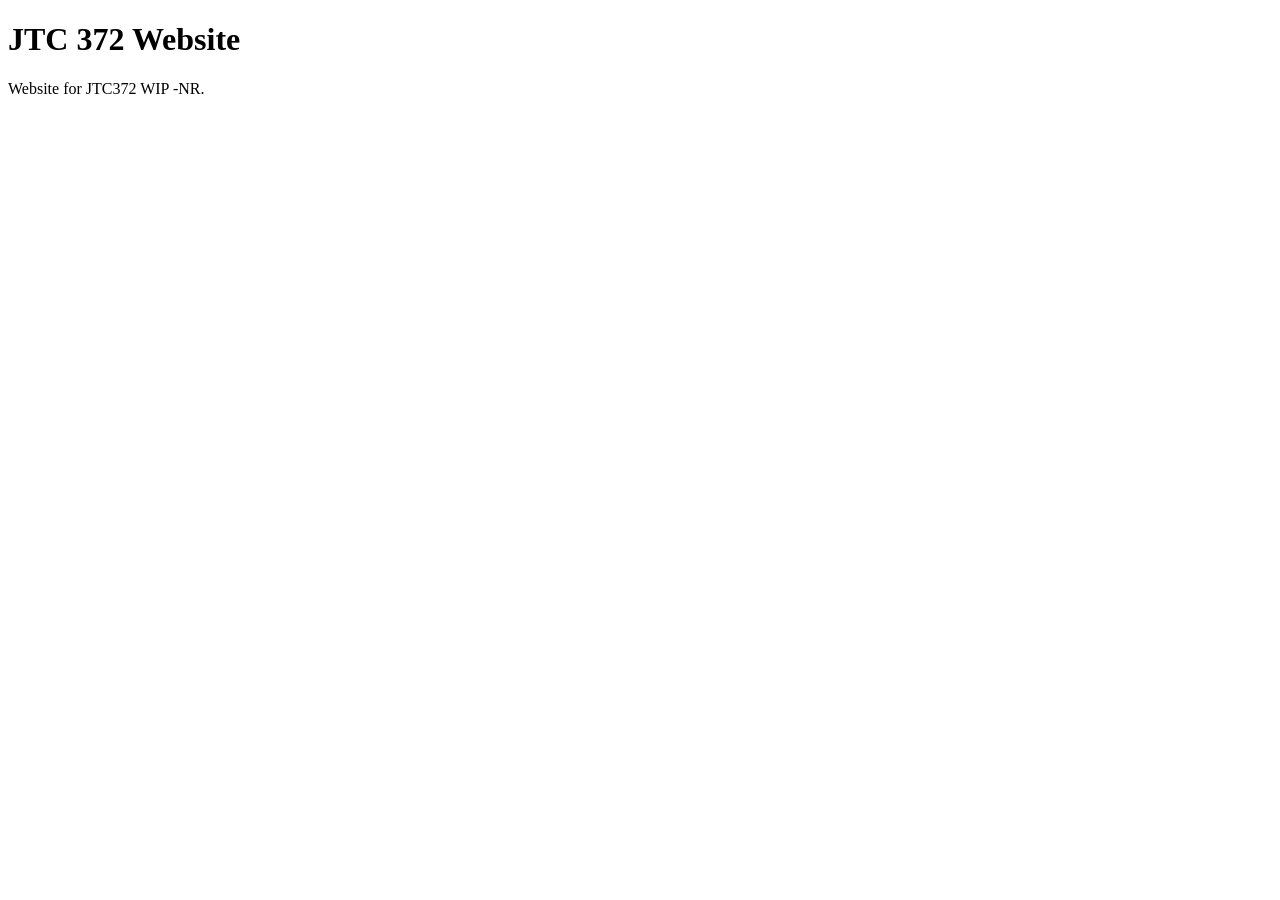
==== index.html @ 1078fe5a "Create initial index.html for JTC 372 website" ====
<!DOCTYPE html>
<html lang="en">
<head>
  <meta charset="UTF-8">
  <meta name="viewport" content="width=device-width, initial-scale=1.0">
  <title>JTC 372 Website</title>
</head>
<body>
  <h1>JTC 372 Website</h1>
  <p>Website for JTC372 WIP -NR.</p>
</body>
</html>
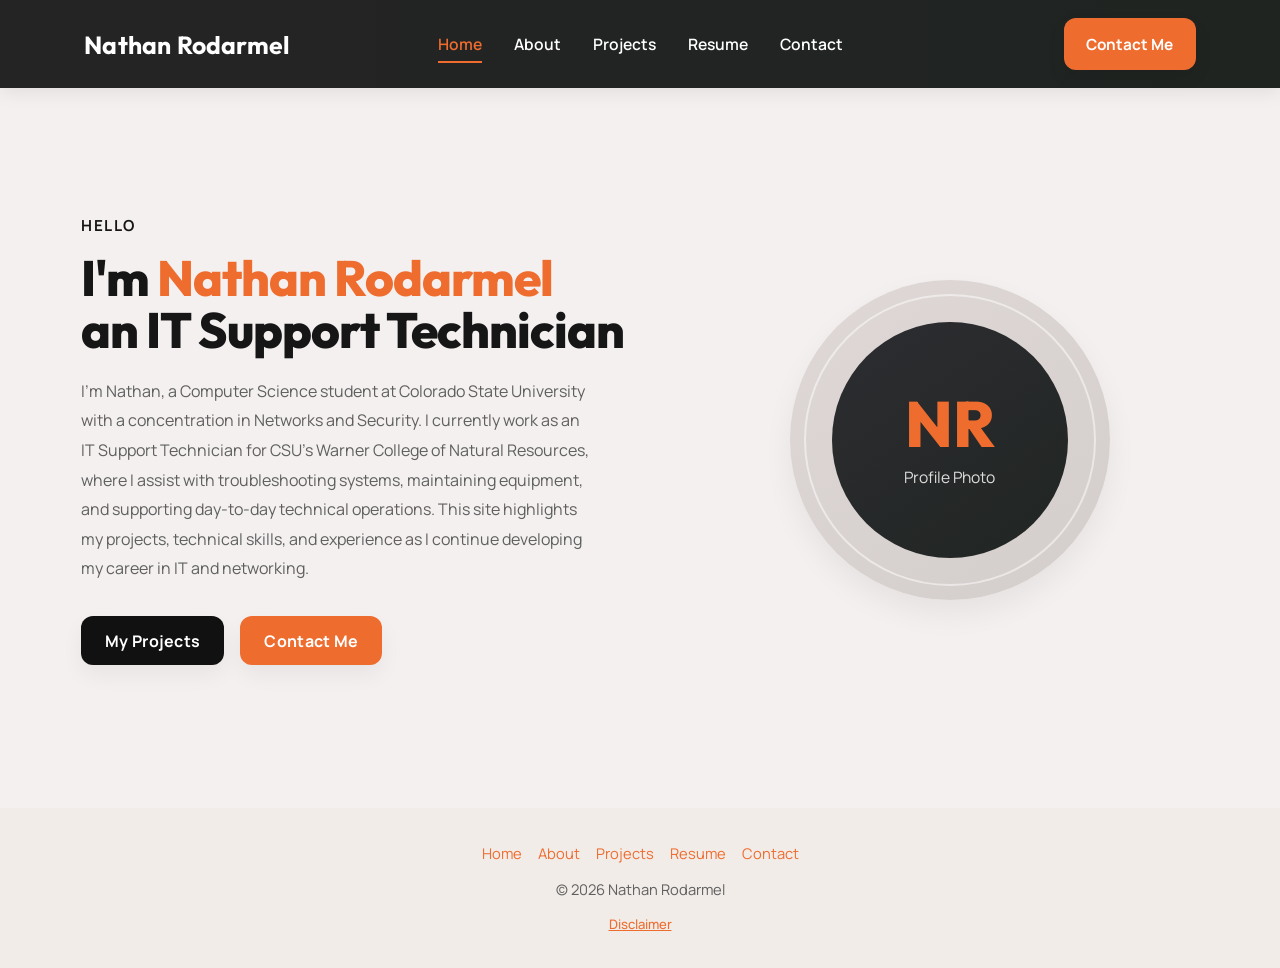
==== commit 0a246a59: "add the starting files" ====
--- a/index.html
+++ b/index.html
@@ -1,12 +1,86 @@
+<!--
+Name: Nathan Rodarmel
+Course: JTC 372
+Personal Portfolio Website Final Project
+index.html
+-->
 <!DOCTYPE html>
 <html lang="en">
 <head>
-  <meta charset="UTF-8">
-  <meta name="viewport" content="width=device-width, initial-scale=1.0">
-  <title>JTC 372 Website</title>
+    <meta charset="UTF-8" />
+    <meta name="viewport" content="width=device-width, initial-scale=1.0" />
+    <link rel="stylesheet" href="styles.css" />
+    <title>Nathan Rodarmel</title>
 </head>
 <body>
-  <h1>JTC 372 Website</h1>
-  <p>Website for JTC372 WIP -NR.</p>
+
+<nav>
+    <div class="nav__content">
+        <div class="logo"><a href="index.html">Nathan Rodarmel</a></div>
+
+        <ul class="nav__links">
+            <li><a class="active" href="index.html">Home</a></li>
+            <li><a href="about.html">About</a></li>
+            <li><a href="projects.html">Projects</a></li>
+            <li><a href="resume.html">Resume</a></li>
+            <li><a href="contact.html">Contact</a></li>
+        </ul>
+
+        <a class="nav__button" href="contact.html">Contact Me</a>
+    </div>
+</nav>
+
+<section class="section">
+    <div class="section__container">
+        <div class="content">
+            <p class="subtitle">HELLO</p>
+
+            <h1 class="title">
+                I'm <span>Nathan Rodarmel</span><br />
+                an IT Support Technician
+            </h1>
+
+            <p class="description">
+                I'm Nathan, a Computer Science student at Colorado State University with a
+                concentration in Networks and Security. I currently work as an IT Support
+                Technician for CSU's Warner College of Natural Resources, where I assist with
+                troubleshooting systems, maintaining equipment, and supporting day-to-day
+                technical operations. This site highlights my projects, technical skills, and
+                experience as I continue developing my career in IT and networking.
+            </p>
+
+            <div class="action__btns">
+                <button class="my_projects" onclick="window.location.href='projects.html'">My Projects</button>
+                <button class="contact_me" onclick="window.location.href='contact.html'">Contact Me</button>
+            </div>
+        </div>
+
+        <div class="image">
+            <div class="image-placeholder">
+                <div class="image-placeholder__inner">
+                    <span>NR</span>
+                    <p>Profile Photo</p>
+                </div>
+            </div>
+        </div>
+    </div>
+</section>
+
+<footer>
+    <div class="footer-links">
+        <a href="index.html">Home</a>
+        <a href="about.html">About</a>
+        <a href="projects.html">Projects</a>
+        <a href="resume.html">Resume</a>
+        <a href="contact.html">Contact</a>
+    </div>
+
+    <p>© 2026 Nathan Rodarmel</p>
+
+    <p class="disclaimer">
+        <a href="disclaimer.html">Disclaimer</a>
+    </p>
+</footer>
+
 </body>
-</html>
+</html>
--- a/styles.css
+++ b/styles.css
@@ -0,0 +1,716 @@
+/* Name: Nathan Rodarmel
+Course: JTC 372
+Personal Portfolio Website Final Project
+styles.css */
+@import url("https://fonts.googleapis.com/css2?family=Outfit:wght@400;500;600;700;800&family=Manrope:wght@400;500;600&display=swap");
+
+
+/* ========================================================= */
+/* Variables used across the entire site                      */
+/* ========================================================= */
+
+:root {
+    --primary-color: #ef6c2f;
+    --primary-color-dark: #d85b22;
+    --secondary-color: #676767;
+
+    --text-color-dark: #161616;
+    --text-color-medium: #5f5f5f;
+    --text-color-light: #8a8a8a;
+
+    --page-background-color: #f3f0ef;
+    --footer-background-color: #f1ece8;
+    --card-background-color: #ffffff;
+
+    --placeholder-background-light: #dfd8d6;
+    --placeholder-background-dark: #d3cdcb;
+
+    --navigation-background-dark: #242424;
+    --navigation-background-dark-alt: #1f2421;
+
+    --maximum-content-width: 1150px;
+    --soft-box-shadow: 0 14px 30px rgba(0, 0, 0, 0.06);
+}
+
+
+
+
+/* ========================================================= */
+/* Reset and base styles                                      */
+/* ========================================================= */
+
+* {
+    padding: 0;
+    margin: 0;
+    box-sizing: border-box;
+}
+
+html {
+    scroll-behavior: smooth;
+}
+
+body {
+    font-family: "Manrope", sans-serif;
+    background-color: var(--page-background-color);
+    color: var(--text-color-dark);
+    overflow-x: hidden;
+}
+
+a {
+    text-decoration: none;
+}
+
+
+
+
+/* ========================================================= */
+/* Shared layout and typography                               */
+/* ========================================================= */
+
+.section {
+    background-color: var(--page-background-color);
+}
+
+.subtitle {
+    letter-spacing: 1.5px;
+    color: var(--text-color-dark);
+    font-weight: 700;
+    margin-bottom: 1rem;
+    font-size: 0.95rem;
+}
+
+.title {
+    font-family: "Outfit", sans-serif;
+    font-size: 3.1rem;
+    font-weight: 800;
+    line-height: 1.05;
+    color: var(--text-color-dark);
+    margin-bottom: 1.3rem;
+    letter-spacing: -1px;
+}
+
+.title span {
+    color: var(--primary-color);
+}
+
+.description {
+    line-height: 1.85rem;
+    color: var(--text-color-medium);
+    margin-bottom: 2rem;
+    max-width: 32rem;
+    font-size: 1rem;
+}
+
+
+
+
+/* ========================================================= */
+/* Navigation (used on every page)                            */
+/* ========================================================= */
+
+nav {
+    width: 100%;
+    position: sticky;
+    top: 0;
+    left: 0;
+    background: linear-gradient(90deg, var(--navigation-background-dark), var(--navigation-background-dark-alt));
+    z-index: 99;
+    box-shadow: 0 4px 18px rgba(0, 0, 0, 0.08);
+}
+
+.nav__content {
+    max-width: var(--maximum-content-width);
+    margin: auto;
+    min-height: 88px;
+    padding: 0 1.2rem;
+    display: grid;
+    grid-template-columns: 1fr auto 1fr;
+    align-items: center;
+    gap: 1rem;
+}
+
+.logo {
+    justify-self: start;
+}
+
+.logo a {
+    font-family: "Outfit", sans-serif;
+    font-size: 1.55rem;
+    font-weight: 700;
+    color: #ffffff;
+    transition: 0.3s;
+    letter-spacing: 0.2px;
+}
+
+.logo a:hover {
+    color: #f4f4f4;
+}
+
+.nav__links {
+    display: flex;
+    align-items: center;
+    justify-content: center;
+    gap: 2rem;
+    list-style: none;
+}
+
+.nav__links li a {
+    padding: 0.35rem 0;
+    border-bottom: 2px solid transparent;
+    font-weight: 600;
+    color: #ffffff;
+    transition: 0.3s;
+    font-size: 0.98rem;
+}
+
+.nav__links li a:hover,
+.nav__links li a.active {
+    border-bottom-color: var(--primary-color);
+    color: var(--primary-color);
+}
+
+.nav__button {
+    justify-self: end;
+    display: inline-block;
+    padding: 0.95rem 1.4rem;
+    border-radius: 12px;
+    background-color: var(--primary-color);
+    color: #ffffff;
+    font-weight: 700;
+    font-size: 0.96rem;
+    transition: 0.25s;
+    box-shadow: 0 8px 18px rgba(0, 0, 0, 0.08);
+}
+
+.nav__button:hover {
+    background-color: var(--primary-color-dark);
+    transform: translateY(-1px);
+}
+
+
+
+
+/* ========================================================= */
+/* Footer (used on every page)                                */
+/* ========================================================= */
+
+footer {
+    background-color: var(--footer-background-color);
+    padding: 2.2rem 1rem;
+    text-align: center;
+    color: var(--text-color-medium);
+    font-size: 0.92rem;
+}
+
+.footer-links {
+    display: flex;
+    justify-content: center;
+    gap: 1rem;
+    flex-wrap: wrap;
+}
+
+footer p:first-of-type {
+    margin-top: 1rem;
+}
+
+.footer-links a {
+    color: var(--primary-color);
+}
+
+.disclaimer {
+    font-size: 0.82rem;
+    color: var(--text-color-light);
+    margin-top: 1rem;
+}
+
+.disclaimer a {
+    color: var(--text-color-light);
+    text-decoration: underline;
+    transition: 0.2s;
+}
+
+.disclaimer a:hover {
+    color: var(--primary-color);
+}
+
+
+
+
+/* ========================================================= */
+/* Homepage (index.html hero section)                         */
+/* ========================================================= */
+
+.section__container {
+    min-height: calc(90vh - 90px);
+    max-width: var(--maximum-content-width);
+    margin: auto;
+    padding: 1rem 1rem 2rem;
+    display: grid;
+    grid-template-columns: 1.08fr 0.92fr;
+    gap: 2.2rem;
+    align-items: center;
+}
+
+.content {
+    display: flex;
+    flex-direction: column;
+    justify-content: center;
+    max-width: 590px;
+}
+
+.action__btns {
+    display: flex;
+    gap: 1rem;
+    flex-wrap: wrap;
+}
+
+.action__btns button,
+.action__btns a {
+    font-size: 1rem;
+    font-weight: 700;
+    letter-spacing: 0.3px;
+    padding: 0.85rem 1.5rem;
+    outline: none;
+    border: none;
+    border-radius: 12px;
+    transition: 0.25s;
+    cursor: pointer;
+    font-family: "Manrope", sans-serif;
+    display: inline-block;
+    box-shadow: 0 10px 22px rgba(0, 0, 0, 0.05);
+}
+
+.my_projects {
+    background-color: #111111;
+    color: #ffffff;
+}
+
+.my_projects:hover {
+    background-color: #232323;
+    transform: translateY(-2px);
+}
+
+.contact_me {
+    color: #ffffff;
+    background-color: var(--primary-color);
+}
+
+.contact_me:hover {
+    background-color: var(--primary-color-dark);
+    transform: translateY(-2px);
+}
+
+
+
+
+/* ========================================================= */
+/* Homepage image and profile placeholder                     */
+/* ========================================================= */
+
+.image {
+    display: flex;
+    justify-content: center;
+    align-items: center;
+}
+
+.image-placeholder {
+    width: min(20rem, 80%);
+    aspect-ratio: 1 / 1;
+    border-radius: 50%;
+    background: linear-gradient(145deg, var(--placeholder-background-light), var(--placeholder-background-dark));
+    display: flex;
+    align-items: center;
+    justify-content: center;
+    box-shadow: var(--soft-box-shadow);
+    position: relative;
+}
+
+.image-placeholder::before {
+    content: "";
+    position: absolute;
+    inset: 14px;
+    border-radius: 50%;
+    border: 2px solid rgba(255, 255, 255, 0.5);
+}
+
+.image-placeholder__inner {
+    width: 74%;
+    height: 74%;
+    border-radius: 50%;
+    background: linear-gradient(145deg, #2d2d31, #202522);
+    display: flex;
+    flex-direction: column;
+    align-items: center;
+    justify-content: center;
+    color: #ffffff;
+    z-index: 1;
+    text-align: center;
+    padding: 1rem;
+}
+
+.image-placeholder__inner span {
+    font-family: "Outfit", sans-serif;
+    font-size: 4rem;
+    font-weight: 800;
+    color: var(--primary-color);
+    line-height: 1;
+    margin-bottom: 0.65rem;
+}
+
+.image-placeholder__inner p {
+    color: #dddddd;
+    font-size: 0.98rem;
+}
+
+
+
+
+/* ========================================================= */
+/* Disclaimer page header and top facts                       */
+/* ========================================================= */
+
+.disclaimer-body {
+    min-height: 100vh;
+    display: flex;
+    flex-direction: column;
+}
+
+.disclaimer-page {
+    background-color: var(--page-background-color);
+    flex: 1;
+}
+
+.disclaimer-wrapper {
+    max-width: var(--maximum-content-width);
+    margin: 0 auto;
+    padding: 2.75rem 1.2rem 1rem;
+}
+
+.disclaimer-header {
+    max-width: 620px;
+    margin-bottom: 1.5rem;
+}
+
+.disclaimer-header .title {
+    font-size: 2rem;
+    line-height: 1.1;
+    margin-bottom: 1rem;
+    font-weight: 600;
+    max-width: none;
+}
+
+.project-facts {
+    display: flex;
+    flex-direction: column;
+    gap: 0.8rem;
+    margin-top: 0.75rem;
+}
+
+.fact-item {
+    display: flex;
+    gap: 1rem;
+    align-items: center;
+    flex-wrap: wrap;
+    padding-bottom: 0.65rem;
+    border-bottom: 1px solid rgba(0, 0, 0, 0.08);
+}
+
+.fact-label {
+    min-width: 80px;
+    font-family: "Outfit", sans-serif;
+    font-size: 1rem;
+    font-weight: 700;
+    color: var(--primary-color);
+}
+
+.fact-value {
+    color: var(--text-color-medium);
+    font-size: 1rem;
+    line-height: 1.6;
+    display: flex;
+    align-items: center;
+    gap: 0.6rem;
+}
+
+.tool-logo {
+    width: 20px;
+    height: 20px;
+    object-fit: contain;
+}
+
+.disclaimer-columns {
+    display: grid;
+    grid-template-columns: 1fr 1fr;
+    gap: 2rem;
+    align-items: start;
+}
+
+.disclaimer-column {
+    display: flex;
+    flex-direction: column;
+    gap: 1rem;
+}
+
+.disclaimer-block {
+    padding-bottom: 0.85rem;
+    border-bottom: 1px solid rgba(0, 0, 0, 0.08);
+}
+
+.disclaimer-block h2 {
+    font-family: "Outfit", sans-serif;
+    font-size: 1.2rem;
+    line-height: 1.15;
+    margin-bottom: 0.45rem;
+    color: var(--text-color-dark);
+}
+
+.disclaimer-block p {
+    color: var(--text-color-medium);
+    line-height: 1.65;
+    font-size: 0.97rem;
+}
+
+.disclaimer-block ul {
+    margin-top: 0.35rem;
+    padding-left: 1.2rem;
+    color: var(--text-color-medium);
+    line-height: 1.65;
+    font-size: 0.97rem;
+}
+
+.disclaimer-block li + li {
+    margin-top: 0.2rem;
+}
+
+.disclaimer-block a,
+.content a {
+    color: var(--primary-color);
+    text-decoration: none;
+    font-weight: 600;
+}
+
+.disclaimer-block a:hover,
+.content a:hover {
+    text-decoration: underline;
+}
+
+.disclaimer a {
+    color: var(--primary-color);
+    text-decoration: underline;
+    font-weight: 500;
+}
+
+
+/* ========================================================= */
+/* Disclaimer page columns and content blocks                 */
+/* ========================================================= */
+
+.disclaimer-columns {
+    display: grid;
+    grid-template-columns: 1fr 1fr;
+    gap: 2.25rem;
+    align-items: start;
+}
+
+.disclaimer-column {
+    display: flex;
+    flex-direction: column;
+    gap: 1.25rem;
+}
+
+.disclaimer-block {
+    padding-bottom: 1rem;
+    border-bottom: 1px solid rgba(0, 0, 0, 0.08);
+}
+
+.disclaimer-columns {
+    display: grid;
+    grid-template-columns: 1fr 0.9fr;
+    gap: 2rem;
+    align-items: start;
+}
+
+.disclaimer-column {
+    display: flex;
+    flex-direction: column;
+    gap: 1.1rem;
+}
+
+.disclaimer-block {
+    padding-bottom: 0.9rem;
+    border-bottom: 1px solid rgba(0, 0, 0, 0.08);
+}
+
+.disclaimer-block h2 {
+    font-family: "Outfit", sans-serif;
+    font-size: 1.2rem;
+    line-height: 1.15;
+    margin-bottom: 0.45rem;
+    color: var(--text-color-dark);
+}
+
+.disclaimer-block p {
+    color: var(--text-color-medium);
+    line-height: 1.65;
+    font-size: 0.97rem;
+}
+
+.disclaimer-block ul {
+    margin-top: 0.35rem;
+    padding-left: 1.2rem;
+    color: var(--text-color-medium);
+    line-height: 1.65;
+    font-size: 0.97rem;
+}
+
+.disclaimer-block li + li {
+    margin-top: 0.2rem;
+}
+
+.disclaimer-block a,
+.content a {
+    color: var(--primary-color);
+    text-decoration: none;
+    font-weight: 600;
+}
+
+.disclaimer a {
+    color: var(--primary-color);
+    text-decoration: underline;
+    font-weight: 500;
+}
+
+
+
+/* ========================================================= */
+/* Future pages                                               */
+/* ========================================================= */
+
+/* Add about page, projects page, resume page, and contact page styles below this line. */
+
+
+
+
+
+
+
+
+
+
+
+/* ========================================================= */
+/* Responsive styles                                          */
+/* ========================================================= */
+
+@media (max-width: 980px) {
+    .nav__content {
+        grid-template-columns: 1fr;
+        padding: 1rem 1.2rem 1.2rem;
+    }
+
+    .logo,
+    .nav__button {
+        justify-self: center;
+    }
+
+    .nav__links {
+        flex-wrap: wrap;
+        gap: 1rem 1.5rem;
+    }
+
+    .section__container {
+        grid-template-columns: 1fr;
+        text-align: center;
+        padding: 3rem 1.2rem 3.5rem;
+        gap: 2.5rem;
+    }
+
+    .content {
+        max-width: 100%;
+        margin: 0 auto;
+        align-items: center;
+    }
+
+    .description {
+        margin-left: auto;
+        margin-right: auto;
+    }
+
+    .action__btns {
+        justify-content: center;
+    }
+
+    .image-placeholder {
+        width: min(21rem, 86vw);
+    }
+
+    .disclaimer-columns {
+        grid-template-columns: 1fr;
+        gap: 1.25rem;
+    }
+
+    .disclaimer-header .title {
+        font-size: 2rem;
+        max-width: none;
+    }
+}
+
+@media (max-width: 700px) {
+    .title {
+        font-size: 2.9rem;
+    }
+
+    .section__container {
+        min-height: auto;
+        padding-top: 2.5rem;
+    }
+
+    .nav__button {
+        padding: 0.85rem 1.2rem;
+    }
+
+    .disclaimer-wrapper {
+        padding: 1.5rem 1rem 2.5rem;
+    }
+
+    .disclaimer-header .title {
+        font-size: 1.85rem;
+    }
+
+    .disclaimer-block h2 {
+        font-size: 1.15rem;
+    }
+
+    .fact-item {
+        gap: 0.5rem;
+    }
+
+    .fact-label {
+        min-width: auto;
+        width: 100%;
+    }
+}
+
+@media (max-width: 500px) {
+    .title {
+        font-size: 2.35rem;
+    }
+
+    .description {
+        font-size: 0.96rem;
+        line-height: 1.75rem;
+    }
+
+    .action__btns button,
+    .action__btns a {
+        width: 100%;
+    }
+
+    .nav__links li a {
+        font-size: 0.93rem;
+    }
+
+    .logo a {
+        font-size: 1.35rem;
+    }
+}
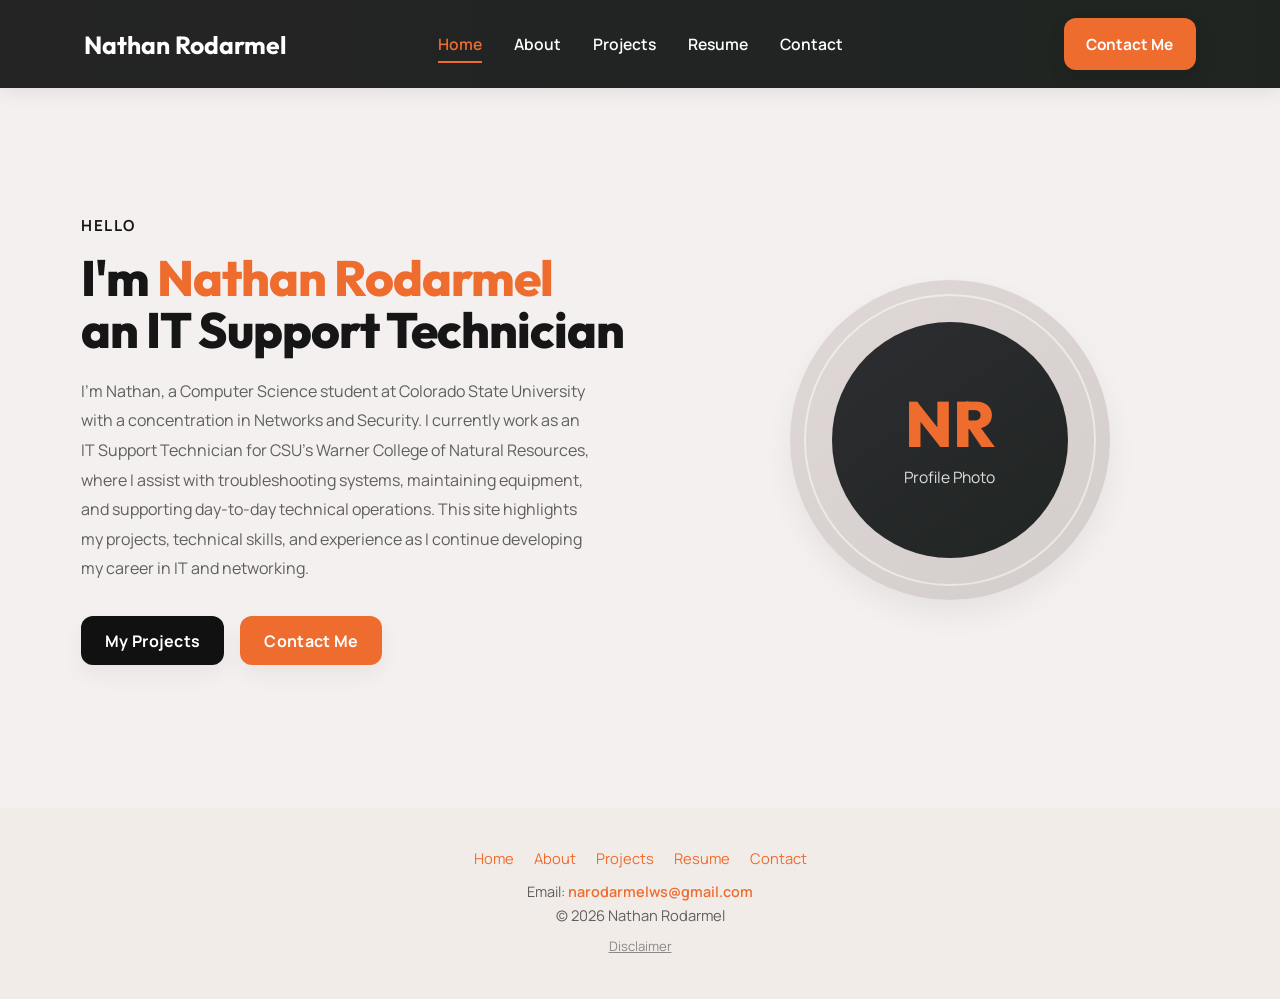
==== commit c47e2c59: "add all files" ====
--- a/index.html
+++ b/index.html
@@ -75,6 +75,10 @@
         <a href="contact.html">Contact</a>
     </div>
 
+    <p class="footer-email">
+        Email: <a href="mailto:narodarmelws@gmail.com">narodarmelws@gmail.com</a>
+    </p>
+
     <p>© 2026 Nathan Rodarmel</p>
 
     <p class="disclaimer">
--- a/styles.css
+++ b/styles.css
@@ -1,9 +1,10 @@
 /* Name: Nathan Rodarmel
 Course: JTC 372
 Personal Portfolio Website Final Project
-styles.css */
+styles.css
+
+Notice: Some of this file has been organized with the use of Gen AI Tools*/
 @import url("https://fonts.googleapis.com/css2?family=Outfit:wght@400;500;600;700;800&family=Manrope:wght@400;500;600&display=swap");
-
 
 /* ========================================================= */
 /* Variables used across the entire site                      */
@@ -31,9 +32,6 @@
     --maximum-content-width: 1150px;
     --soft-box-shadow: 0 14px 30px rgba(0, 0, 0, 0.06);
 }
-
-
-
 
 /* ========================================================= */
 /* Reset and base styles                                      */
@@ -59,9 +57,6 @@
 a {
     text-decoration: none;
 }
-
-
-
 
 /* ========================================================= */
 /* Shared layout and typography                               */
@@ -101,9 +96,6 @@
     font-size: 1rem;
 }
 
-
-
-
 /* ========================================================= */
 /* Navigation (used on every page)                            */
 /* ========================================================= */
@@ -133,17 +125,22 @@
     justify-self: start;
 }
 
-.logo a {
+nav .logo a {
     font-family: "Outfit", sans-serif;
     font-size: 1.55rem;
     font-weight: 700;
     color: #ffffff;
-    transition: 0.3s;
-    letter-spacing: 0.2px;
-}
-
-.logo a:hover {
-    color: #f4f4f4;
+    transition: color 0.3s ease;
+}
+
+/* Hover */
+nav .logo a:hover {
+    color: var(--primary-color);
+}
+
+/* Click */
+nav .logo a:active {
+    color: var(--primary-color-dark);
 }
 
 .nav__links {
@@ -187,16 +184,13 @@
     transform: translateY(-1px);
 }
 
-
-
-
 /* ========================================================= */
 /* Footer (used on every page)                                */
 /* ========================================================= */
 
 footer {
     background-color: var(--footer-background-color);
-    padding: 2.2rem 1rem;
+    padding: 2.5rem 1rem;
     text-align: center;
     color: var(--text-color-medium);
     font-size: 0.92rem;
@@ -205,22 +199,39 @@
 .footer-links {
     display: flex;
     justify-content: center;
-    gap: 1rem;
+    gap: 1.25rem;
     flex-wrap: wrap;
-}
-
-footer p:first-of-type {
-    margin-top: 1rem;
+    margin-bottom: 0.9rem;
 }
 
 .footer-links a {
     color: var(--primary-color);
+}
+
+.footer-email {
+    margin: 0.35rem 0 0.25rem;
+    font-size: 0.9rem;
+    color: var(--text-color-medium);
+}
+
+.footer-email a {
+    color: var(--primary-color);
+    text-decoration: none;
+    font-weight: 600;
+}
+
+.footer-email a:hover {
+    text-decoration: underline;
+}
+
+footer p {
+    margin: 0.25rem 0;
 }
 
 .disclaimer {
     font-size: 0.82rem;
     color: var(--text-color-light);
-    margin-top: 1rem;
+    margin-top: 0.75rem;
 }
 
 .disclaimer a {
@@ -232,9 +243,6 @@
 .disclaimer a:hover {
     color: var(--primary-color);
 }
-
-
-
 
 /* ========================================================= */
 /* Homepage (index.html hero section)                         */
@@ -300,9 +308,6 @@
     transform: translateY(-2px);
 }
 
-
-
-
 /* ========================================================= */
 /* Homepage image and profile placeholder                     */
 /* ========================================================= */
@@ -362,11 +367,8 @@
     font-size: 0.98rem;
 }
 
-
-
-
-/* ========================================================= */
-/* Disclaimer page header and top facts                       */
+/* ========================================================= */
+/* Disclaimer page header and content                         */
 /* ========================================================= */
 
 .disclaimer-body {
@@ -440,7 +442,7 @@
 
 .disclaimer-columns {
     display: grid;
-    grid-template-columns: 1fr 1fr;
+    grid-template-columns: 1fr 0.9fr;
     gap: 2rem;
     align-items: start;
 }
@@ -448,11 +450,11 @@
 .disclaimer-column {
     display: flex;
     flex-direction: column;
-    gap: 1rem;
+    gap: 1.1rem;
 }
 
 .disclaimer-block {
-    padding-bottom: 0.85rem;
+    padding-bottom: 0.9rem;
     border-bottom: 1px solid rgba(0, 0, 0, 0.08);
 }
 
@@ -494,109 +496,24 @@
     text-decoration: underline;
 }
 
-.disclaimer a {
-    color: var(--primary-color);
-    text-decoration: underline;
-    font-weight: 500;
-}
-
-
-/* ========================================================= */
-/* Disclaimer page columns and content blocks                 */
-/* ========================================================= */
-
-.disclaimer-columns {
-    display: grid;
-    grid-template-columns: 1fr 1fr;
-    gap: 2.25rem;
-    align-items: start;
-}
-
-.disclaimer-column {
-    display: flex;
-    flex-direction: column;
-    gap: 1.25rem;
-}
-
-.disclaimer-block {
-    padding-bottom: 1rem;
-    border-bottom: 1px solid rgba(0, 0, 0, 0.08);
-}
-
-.disclaimer-columns {
-    display: grid;
-    grid-template-columns: 1fr 0.9fr;
-    gap: 2rem;
-    align-items: start;
-}
-
-.disclaimer-column {
-    display: flex;
-    flex-direction: column;
-    gap: 1.1rem;
-}
-
-.disclaimer-block {
-    padding-bottom: 0.9rem;
-    border-bottom: 1px solid rgba(0, 0, 0, 0.08);
-}
-
-.disclaimer-block h2 {
-    font-family: "Outfit", sans-serif;
-    font-size: 1.2rem;
-    line-height: 1.15;
-    margin-bottom: 0.45rem;
-    color: var(--text-color-dark);
-}
-
-.disclaimer-block p {
+.disclaimer-note {
+    margin-top: 2rem;
+    padding-top: 1.25rem;
+    border-top: 1px solid rgba(0, 0, 0, 0.08);
+}
+
+.disclaimer-note p {
     color: var(--text-color-medium);
     line-height: 1.65;
     font-size: 0.97rem;
-}
-
-.disclaimer-block ul {
-    margin-top: 0.35rem;
-    padding-left: 1.2rem;
-    color: var(--text-color-medium);
-    line-height: 1.65;
-    font-size: 0.97rem;
-}
-
-.disclaimer-block li + li {
-    margin-top: 0.2rem;
-}
-
-.disclaimer-block a,
-.content a {
-    color: var(--primary-color);
-    text-decoration: none;
-    font-weight: 600;
-}
-
-.disclaimer a {
-    color: var(--primary-color);
-    text-decoration: underline;
-    font-weight: 500;
-}
-
-
+    max-width: 760px;
+}
 
 /* ========================================================= */
 /* Future pages                                               */
 /* ========================================================= */
 
 /* Add about page, projects page, resume page, and contact page styles below this line. */
-
-
-
-
-
-
-
-
-
-
 
 /* ========================================================= */
 /* Responsive styles                                          */
@@ -713,4 +630,4 @@
     .logo a {
         font-size: 1.35rem;
     }
-}+}
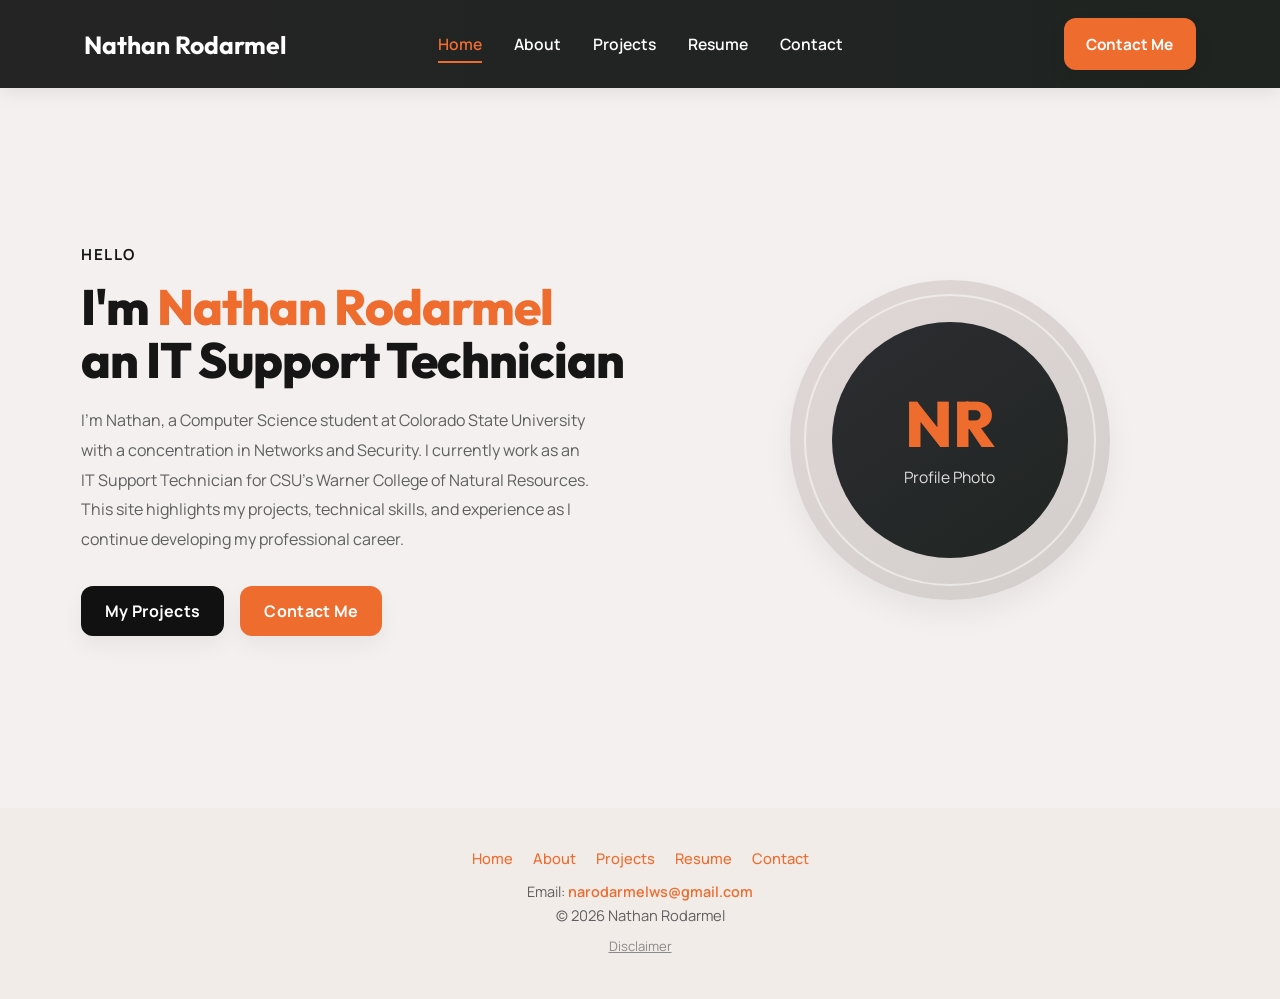
==== commit 945948a5: "last minute changes" ====
--- a/index.html
+++ b/index.html
@@ -43,10 +43,8 @@
             <p class="description">
                 I'm Nathan, a Computer Science student at Colorado State University with a
                 concentration in Networks and Security. I currently work as an IT Support
-                Technician for CSU's Warner College of Natural Resources, where I assist with
-                troubleshooting systems, maintaining equipment, and supporting day-to-day
-                technical operations. This site highlights my projects, technical skills, and
-                experience as I continue developing my career in IT and networking.
+                Technician for CSU's Warner College of Natural Resources. This site highlights
+                my projects, technical skills, and experience as I continue developing my professional career.
             </p>
 
             <div class="action__btns">
--- a/styles.css
+++ b/styles.css
@@ -196,6 +196,7 @@
     font-size: 0.92rem;
 }
 
+/* Navigation links in footer */
 .footer-links {
     display: flex;
     justify-content: center;
@@ -206,28 +207,45 @@
 
 .footer-links a {
     color: var(--primary-color);
-}
-
+    text-decoration: none;
+    font-weight: 500;
+}
+
+.footer-links a:hover {
+    text-decoration: underline;
+}
+
+/* Email section */
 .footer-email {
     margin: 0.35rem 0 0.25rem;
     font-size: 0.9rem;
     color: var(--text-color-medium);
 }
 
-.footer-email a {
+.footer-email a,
+.footer-email a:link,
+.footer-email a:visited {
     color: var(--primary-color);
     text-decoration: none;
     font-weight: 600;
 }
 
-.footer-email a:hover {
+.footer-email a:hover,
+.footer-email a:focus {
+    color: var(--primary-color-dark);
     text-decoration: underline;
 }
 
+.footer-email a:active {
+    color: var(--primary-color-dark);
+}
+
+/* General paragraph spacing */
 footer p {
     margin: 0.25rem 0;
 }
 
+/* Disclaimer link */
 .disclaimer {
     font-size: 0.82rem;
     color: var(--text-color-light);
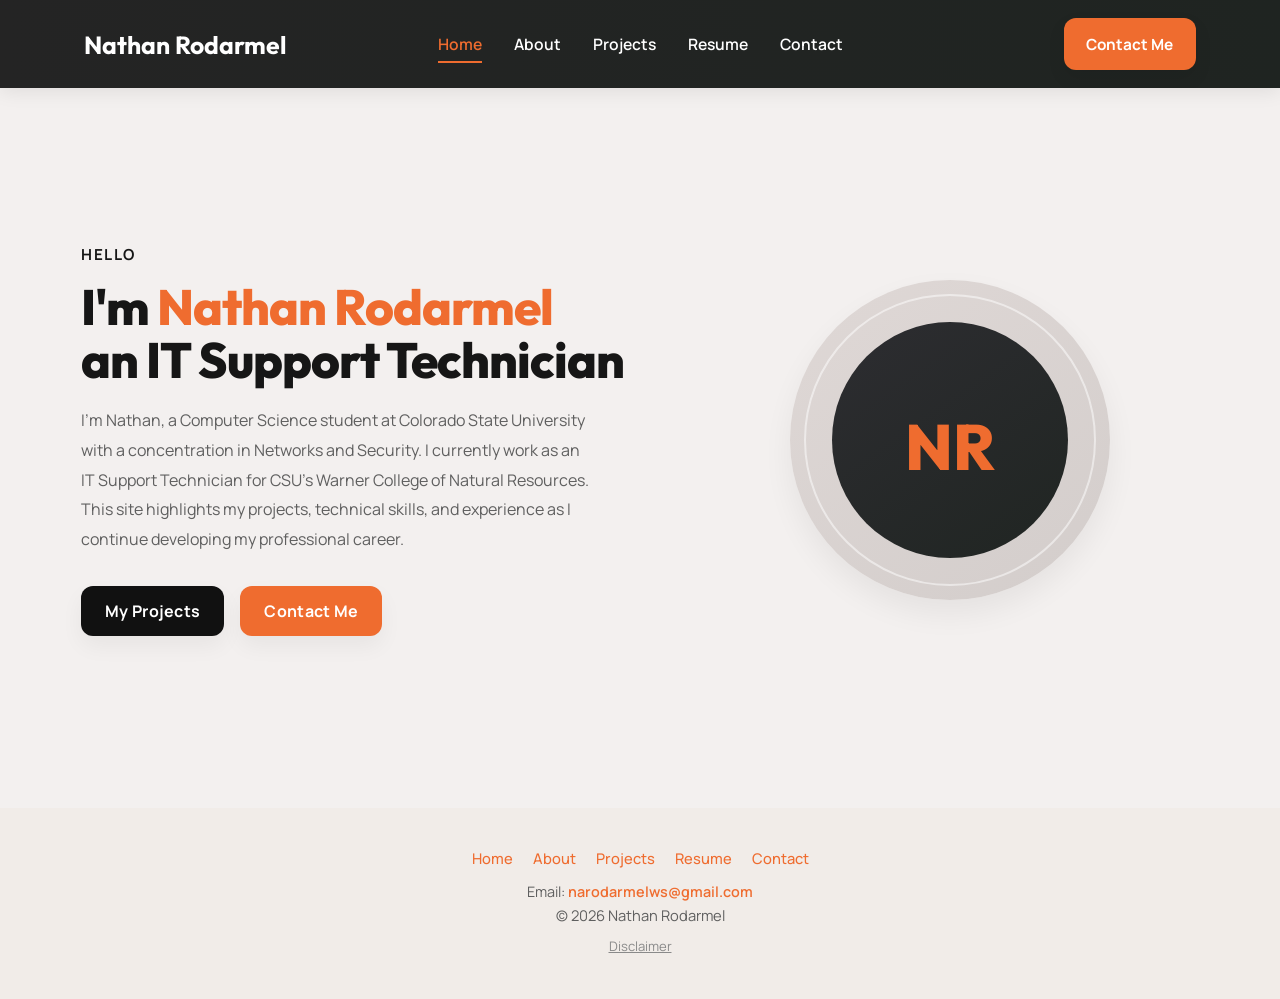
==== commit 1595cf86: "Update Files" ====
--- a/index.html
+++ b/index.html
@@ -32,15 +32,15 @@
 
 <section class="section">
     <div class="section__container">
-        <div class="content">
-            <p class="subtitle">HELLO</p>
+        <div class="page-content">
+            <p class="page-subtitle">HELLO</p>
 
-            <h1 class="title">
+            <h1 class="page-title">
                 I'm <span>Nathan Rodarmel</span><br />
                 an IT Support Technician
             </h1>
 
-            <p class="description">
+            <p class="page-description">
                 I'm Nathan, a Computer Science student at Colorado State University with a
                 concentration in Networks and Security. I currently work as an IT Support
                 Technician for CSU's Warner College of Natural Resources. This site highlights
@@ -53,11 +53,10 @@
             </div>
         </div>
 
-        <div class="image">
+        <div class="profile-image">
             <div class="image-placeholder">
                 <div class="image-placeholder__inner">
-                    <span>NR</span>
-                    <p>Profile Photo</p>
+                    <span style="margin-top: 1.5rem;">NR</span>
                 </div>
             </div>
         </div>
--- a/styles.css
+++ b/styles.css
@@ -66,7 +66,7 @@
     background-color: var(--page-background-color);
 }
 
-.subtitle {
+.page-subtitle {
     letter-spacing: 1.5px;
     color: var(--text-color-dark);
     font-weight: 700;
@@ -74,7 +74,7 @@
     font-size: 0.95rem;
 }
 
-.title {
+.page-title {
     font-family: "Outfit", sans-serif;
     font-size: 3.1rem;
     font-weight: 800;
@@ -84,11 +84,11 @@
     letter-spacing: -1px;
 }
 
-.title span {
+.page-title span {
     color: var(--primary-color);
 }
 
-.description {
+.page-description {
     line-height: 1.85rem;
     color: var(--text-color-medium);
     margin-bottom: 2rem;
@@ -263,7 +263,7 @@
 }
 
 /* ========================================================= */
-/* Homepage (index.html hero section)                         */
+/* Homepage (index.html main section)                         */
 /* ========================================================= */
 
 .section__container {
@@ -277,7 +277,7 @@
     align-items: center;
 }
 
-.content {
+.page-content {
     display: flex;
     flex-direction: column;
     justify-content: center;
@@ -330,7 +330,7 @@
 /* Homepage image and profile placeholder                     */
 /* ========================================================= */
 
-.image {
+.profile-image {
     display: flex;
     justify-content: center;
     align-items: center;
@@ -411,7 +411,7 @@
     margin-bottom: 1.5rem;
 }
 
-.disclaimer-header .title {
+.disclaimer-header .page-title {
     font-size: 2rem;
     line-height: 1.1;
     margin-bottom: 1rem;
@@ -503,14 +503,14 @@
 }
 
 .disclaimer-block a,
-.content a {
+.page-content a {
     color: var(--primary-color);
     text-decoration: none;
     font-weight: 600;
 }
 
 .disclaimer-block a:hover,
-.content a:hover {
+.page-content a:hover {
     text-decoration: underline;
 }
 
@@ -528,13 +528,576 @@
 }
 
 /* ========================================================= */
-/* Future pages                                               */
-/* ========================================================= */
-
-/* Add about page, projects page, resume page, and contact page styles below this line. */
-
-/* ========================================================= */
-/* Responsive styles                                          */
+/* Secondary pages (shared layout)                           */
+/* ========================================================= */
+
+.secondary-page {
+    padding: 5.5rem 1rem 4.5rem;
+}
+.secondary-container {
+    max-width: var(--maximum-content-width);
+    margin: 0 auto;
+}
+
+.secondary-header {
+    text-align: center;
+    margin-bottom: 2.5rem;
+}
+
+.secondary-description {
+    max-width: 42rem;
+    margin-bottom: 0;
+}
+
+.secondary-description--wide {
+    margin-left: auto;
+    margin-right: auto;
+}
+
+.info-card-grid {
+    display: grid;
+    grid-template-columns: repeat(2, minmax(0, 1fr));
+    gap: 1.5rem;
+}
+
+.info-card {
+    padding: 1.6rem;
+    background-color: var(--card-background-color);
+    border-radius: 22px;
+    box-shadow: var(--soft-box-shadow);
+}
+
+.page-list {
+    margin: 0;
+    padding-left: 1.2rem;
+}
+
+.page-list li {
+    margin-bottom: 0.45rem;
+}
+
+.card-subtext {
+    color: var(--text-color-light);
+    margin-bottom: 0.35rem;
+}
+
+.card-copy {
+    margin-bottom: 1.2rem;
+}
+
+.secondary-layout {
+    display: grid;
+    grid-template-columns: 1.15fr 0.85fr;
+    gap: 2.5rem;
+    align-items: center;
+}
+
+.secondary-text {
+    min-width: 0;
+}
+
+.secondary-visual {
+    display: grid;
+    place-items: center;
+}
+
+.content-card {
+    background-color: var(--card-background-color);
+    border-radius: 22px;
+    box-shadow: var(--soft-box-shadow);
+    padding: 1.7rem;
+}
+
+.content-card p {
+    color: var(--text-color-medium);
+    line-height: 1.85rem;
+    margin-bottom: 1rem;
+}
+
+.content-card p:last-child {
+    margin-bottom: 0;
+}
+
+.profile-panel {
+    width: min(26rem, 100%);
+    aspect-ratio: 3 / 4;
+    border-radius: 28px;
+    background: linear-gradient(
+            135deg,
+            var(--placeholder-background-dark),
+            var(--placeholder-background-light)
+    );
+    display: grid;
+    place-items: center;
+    box-shadow: var(--soft-box-shadow);
+    padding: 1.25rem;
+}
+
+.profile-panel__inner {
+    text-align: center;
+    color: var(--primary-color-dark);
+}
+
+.profile-panel__inner span {
+    display: block;
+    font-family: "Outfit", sans-serif;
+    font-size: 4rem;
+    font-weight: 800;
+    line-height: 1;
+    margin-bottom: 0.65rem;
+}
+
+.profile-panel__inner p {
+    font-weight: 700;
+    letter-spacing: 0.04em;
+}
+
+.about-card-grid {
+    margin-top: 2rem;
+}
+
+@media (max-width: 900px) {
+    .secondary-layout {
+        grid-template-columns: 1fr;
+    }
+
+    .secondary-visual {
+        order: -1;
+    }
+
+    .profile-panel {
+        width: min(22rem, 100%);
+    }
+}
+/* ========================================================= */
+/* Resume page                                               */
+/* ========================================================= */
+
+.resume-page .secondary-header {
+    margin-bottom: 2.75rem;
+}
+
+.resume-page .info-card-grid {
+    align-items: start;
+}
+
+.resume-page .info-card {
+    height: 100%;
+}
+
+.resume-page .info-card h2 {
+    padding-bottom: 0.65rem;
+    margin-bottom: 1rem;
+    border-bottom: 2px solid var(--primary-color);
+}
+
+.resume-page .info-card strong {
+    color: var(--text-color-dark);
+    font-weight: 700;
+}
+
+.resume-page .card-subtext {
+    color: var(--text-color-light);
+    margin-bottom: 0.3rem;
+    line-height: 1.65rem;
+}
+
+.resume-page .card-copy {
+    margin-bottom: 1rem;
+}
+
+.resume-page .page-list {
+    margin-top: 0.85rem;
+    padding-left: 1.2rem;
+}
+
+.resume-page .page-list li {
+    color: var(--text-color-medium);
+    line-height: 1.75rem;
+    margin-bottom: 0.5rem;
+}
+
+.resume-page .page-list li:last-child {
+    margin-bottom: 0;
+}
+
+.resume-note-card {
+    background-color: var(--card-background-color);
+    border-radius: 22px;
+    box-shadow: var(--soft-box-shadow);
+    padding: 1.6rem;
+    margin-top: 1.5rem;
+}
+
+.resume-note-card h2 {
+    font-family: "Outfit", sans-serif;
+    font-size: 1.25rem;
+    margin-bottom: 0.9rem;
+    color: var(--text-color-dark);
+}
+
+.resume-note-card p {
+    color: var(--text-color-medium);
+    line-height: 1.8rem;
+}
+
+.resume-page .resume-download-link {
+    display: inline-block;
+    margin-top: 0.9rem;
+    padding: 0.85rem 1.2rem;
+    border-radius: 12px;
+    background-color: var(--primary-color);
+    color: #ffffff;
+    font-weight: 700;
+    transition: 0.25s;
+}
+
+.resume-page .resume-download-link:hover {
+    background-color: var(--primary-color-dark);
+    transform: translateY(-1px);
+}
+
+.resume-hero {
+    text-align: center;
+    margin-bottom: 1.25rem;
+}
+
+.resume-hero__actions {
+    margin-bottom: 2rem;
+}
+
+.resume-download-button {
+    display: inline-block;
+    padding: 0.95rem 1.5rem;
+    border-radius: 14px;
+    background-color: var(--primary-color);
+    color: #ffffff;
+    font-weight: 700;
+    font-size: 0.98rem;
+    transition: 0.25s;
+    box-shadow: 0 8px 18px rgba(0, 0, 0, 0.08);
+}
+
+.resume-download-button:hover {
+    background-color: var(--primary-color-dark);
+    transform: translateY(-1px);
+}
+
+.resume-tag-row {
+    display: flex;
+    flex-wrap: nowrap;
+    justify-content: center;
+    align-items: center;
+    gap: 0.5rem;
+    max-width: 100%;
+    margin: 0 auto 0.5rem;
+    overflow-x: auto;
+    padding: 0.25rem 0;
+}
+
+.resume-tag-pill {
+    display: inline-flex;
+    align-items: center;
+    justify-content: center;
+    white-space: nowrap;
+    flex: 0 0 auto;
+    padding: 0.5rem 0.85rem;
+    border-radius: 999px;
+    background-color: var(--card-background-color);
+    color: var(--text-color-medium);
+    font-weight: 700;
+    font-size: 0.88rem;
+    box-shadow: var(--soft-box-shadow);
+}
+
+.resume-page .info-card h3 {
+    font-family: "Outfit", sans-serif;
+    font-size: 1.05rem;
+    color: var(--text-color-dark);
+    margin-bottom: 0.35rem;
+}
+
+.resume-skill-group {
+    margin-bottom: 1.15rem;
+}
+
+.resume-skill-group:last-child {
+    margin-bottom: 0;
+}
+
+.resume-skill-group p {
+    color: var(--text-color-medium);
+    line-height: 1.7rem;
+    margin-bottom: 0;
+}
+@media (max-width: 900px) {
+    .info-card-grid {
+        grid-template-columns: 1fr;
+    }
+
+    .resume-page .secondary-header {
+        margin-bottom: 2.25rem;
+    }
+}
+
+@media (max-width: 700px) {
+    .secondary-page {
+        padding: 7rem 1rem 4rem;
+    }
+
+    .resume-page .info-card {
+        padding: 1.35rem;
+    }
+
+    .resume-note-card {
+        padding: 1.35rem;
+    }
+}
+
+/* ========================================================= */
+/* Contact page                                              */
+/* ========================================================= */
+
+.contact-page .secondary-header {
+    margin-bottom: 2.25rem;
+}
+
+.contact-page .info-card {
+    text-align: center;
+}
+
+.contact-page .info-card h2 {
+    margin-bottom: 0.6rem;
+}
+
+.contact-page .info-card a {
+    color: var(--primary-color);
+    font-weight: 600;
+    text-decoration: none;
+}
+
+.contact-page .info-card a:hover {
+    color: var(--primary-color-dark);
+    text-decoration: underline;
+}
+
+/* ========================================================= */
+/* Projects page                                             */
+/* ========================================================= */
+
+.project-card-grid {
+    display: grid;
+    grid-template-columns: repeat(3, 1fr);
+    gap: 2rem;
+}
+
+.project-link {
+    text-decoration: none;
+    color: inherit;
+    display: block;
+}
+
+.project-card-new {
+    background-color: var(--card-background-color);
+    border-radius: 22px;
+    padding: 1.5rem;
+    box-shadow: var(--soft-box-shadow);
+    height: 100%;
+    transition: 0.25s;
+}
+
+.project-link:hover .project-card-new {
+    transform: translateY(-4px);
+}
+
+.project-card-new h2 {
+    font-family: "Outfit", sans-serif;
+    font-size: 1.25rem;
+    color: var(--text-color-dark);
+    margin-bottom: 0.8rem;
+}
+
+.project-card-new p {
+    color: var(--text-color-medium);
+    line-height: 1.75rem;
+    font-size: 0.96rem;
+}
+
+.project-image-placeholder-new {
+    width: 100%;
+    aspect-ratio: 4 / 3;
+    border-radius: 18px;
+    background: linear-gradient(
+            135deg,
+            var(--placeholder-background-dark),
+            var(--placeholder-background-light)
+    );
+    display: flex;
+    align-items: center;
+    justify-content: center;
+    color: var(--primary-color-dark);
+    font-weight: 700;
+    margin-bottom: 1rem;
+}
+
+/* Real project image with fallback placeholder */
+.project-image-wrapper {
+    position: relative;
+    width: 100%;
+    aspect-ratio: 4 / 3;
+    overflow: hidden;
+    border-radius: 18px;
+    margin-bottom: 1rem;
+    background: linear-gradient(
+            135deg,
+            var(--placeholder-background-dark),
+            var(--placeholder-background-light)
+    );
+}
+
+.project-image {
+    width: 100%;
+    height: 100%;
+    object-fit: cover;
+    display: block;
+}
+
+/* Only affects placeholders inside image wrappers */
+.project-image-wrapper .project-image-placeholder-new {
+    position: absolute;
+    inset: 0;
+    margin-bottom: 0;
+    z-index: 0;
+}
+
+.project-image-wrapper .project-image {
+    position: relative;
+    z-index: 1;
+}
+
+@media (max-width: 900px) {
+    .project-card-grid {
+        grid-template-columns: 1fr;
+    }
+}
+
+
+/* ========================================================= */
+/* Homelab page                                              */
+/* ========================================================= */
+
+.homelab-grid {
+    margin-top: 2rem;
+}
+
+.homelab-skills {
+    margin-top: 2rem;
+}
+
+/* Icon styling */
+
+.homelab-icon {
+    width: 50px;
+    height: 50px;
+    margin: 0 auto 0.75rem;
+    border-radius: 12px;
+    background-color: var(--footer-background-color); /* FIX */
+    display: flex;
+    align-items: center;
+    justify-content: center;
+}
+
+.homelab-icon img {
+    width: 28px;
+    height: 28px;
+    object-fit: contain;
+}
+.homelab-page .secondary-header {
+    margin-bottom: 2rem;
+}
+
+
+
+/* ========================================================= */
+/* Coursework page                                           */
+/* ========================================================= */
+
+.course-project {
+    display: grid;
+    grid-template-columns: 1.2fr 0.8fr;
+    gap: 2.5rem;
+    align-items: center;
+    margin-bottom: 4rem;
+}
+
+.course-project.reverse {
+    grid-template-columns: 0.8fr 1.2fr;
+}
+
+.course-project.reverse .course-text {
+    order: 2;
+}
+
+.course-project.reverse .course-image {
+    order: 1;
+}
+
+.course-text h2 {
+    font-family: "Outfit", sans-serif;
+    font-size: 1.75rem;
+    margin-bottom: 1rem;
+    color: var(--text-color-dark);
+}
+
+.course-text p {
+    color: var(--text-color-medium);
+    line-height: 1.85rem;
+}
+
+.course-image {
+    display: flex;
+    justify-content: center;
+}
+
+.course-image-placeholder {
+    width: 100%;
+    height: 220px;
+    border-radius: 12px;
+    background: linear-gradient(
+            135deg,
+            var(--placeholder-background-dark),
+            var(--placeholder-background-light)
+    );
+    display: flex;
+    align-items: center;
+    justify-content: center;
+    font-weight: 600;
+    color: var(--primary-color-dark);
+    box-shadow: var(--soft-box-shadow);
+}
+
+.course-image-actual {
+    width: 100%;
+    height: 220px;
+    object-fit: cover;
+    border-radius: 12px;
+    box-shadow: var(--soft-box-shadow);
+    background-color: var(--placeholder-background-dark);
+}
+
+@media (max-width: 900px) {
+    .course-project {
+        grid-template-columns: 1fr;
+    }
+
+    .course-project.reverse .course-text,
+    .course-project.reverse .course-image {
+        order: unset;
+    }
+}
+
+/* ========================================================= */
+/* Responsive styles                                           */
 /* ========================================================= */
 
 @media (max-width: 980px) {
@@ -560,13 +1123,13 @@
         gap: 2.5rem;
     }
 
-    .content {
+    .page-content {
         max-width: 100%;
         margin: 0 auto;
         align-items: center;
     }
 
-    .description {
+    .page-description {
         margin-left: auto;
         margin-right: auto;
     }
@@ -584,14 +1147,14 @@
         gap: 1.25rem;
     }
 
-    .disclaimer-header .title {
+    .disclaimer-header .page-title {
         font-size: 2rem;
         max-width: none;
     }
 }
 
 @media (max-width: 700px) {
-    .title {
+    .page-title {
         font-size: 2.9rem;
     }
 
@@ -608,7 +1171,7 @@
         padding: 1.5rem 1rem 2.5rem;
     }
 
-    .disclaimer-header .title {
+    .disclaimer-header .page-title {
         font-size: 1.85rem;
     }
 
@@ -627,11 +1190,11 @@
 }
 
 @media (max-width: 500px) {
-    .title {
+    .page-title {
         font-size: 2.35rem;
     }
 
-    .description {
+    .page-description {
         font-size: 0.96rem;
         line-height: 1.75rem;
     }
@@ -648,4 +1211,4 @@
     .logo a {
         font-size: 1.35rem;
     }
-}
+}
